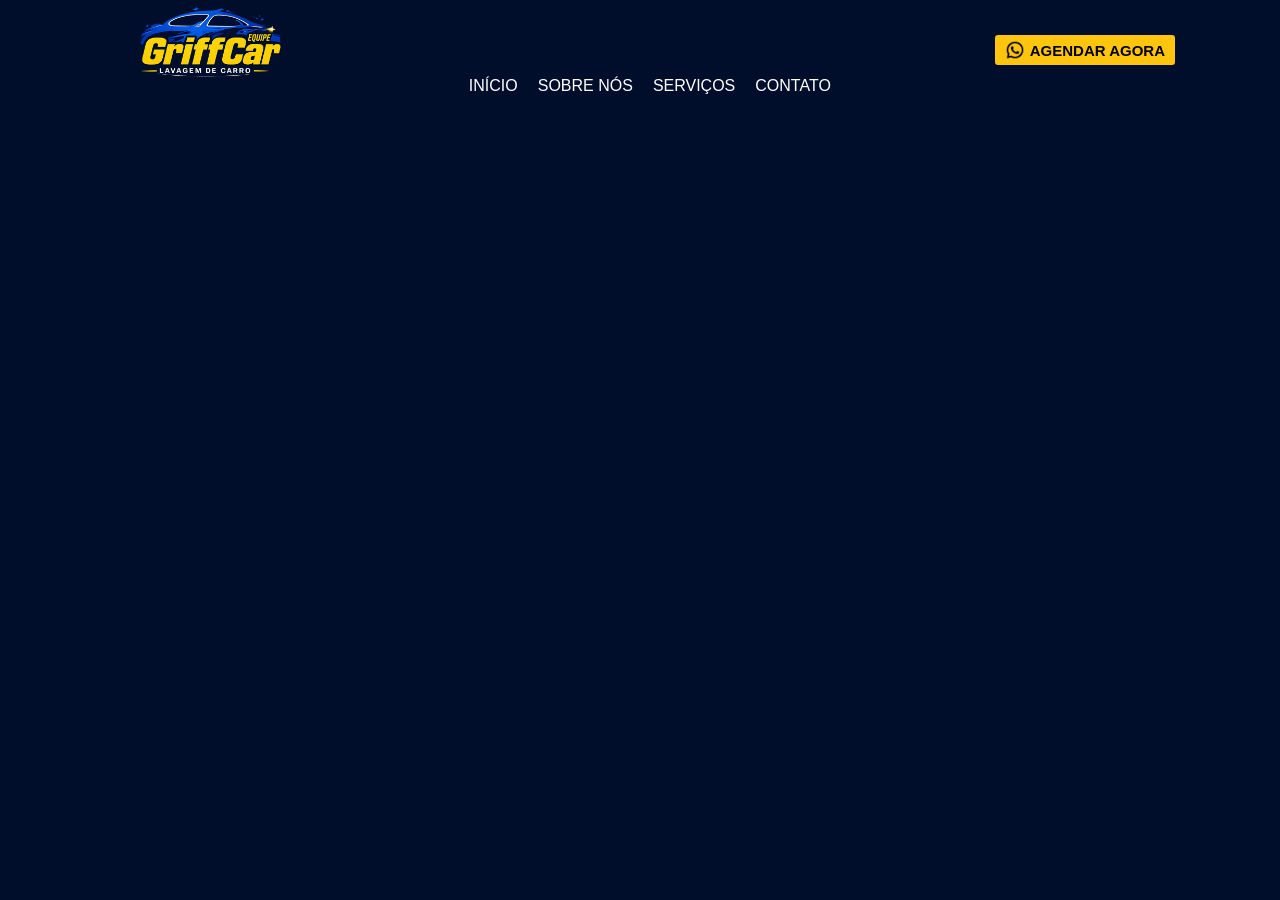
==== Lavagem/index.html @ ebdf70cd "feat: adiciona estrutura inicial de pastas e marcação do header" ====
<!DOCTYPE html>
<html lang="pt-BR">
<head>
    <meta charset="UTF-8">
    <meta name="viewport" content="width=device-width, initial-scale=1.0">
    <link rel="stylesheet" href="./css/main.css">
    <title>GriffCar</title>
</head>
<body>
    <div class="container">
        <header>
            <div id="logo"><img src="./assets/images/logo.png" alt="logo empresa"></div>

            <nav class="navegacao">
                <a href="#">INÍCIO</a>
                <a href="#">SOBRE NÓS</a>
                <a href="#servicos">SERVIÇOS</a>
                <a href="#">CONTATO</a>
            </nav>
            <a href="https://wa.me/5551993539161" target="_blank" class="botao-agenda">
                <img src="./assets/icons/iconWpp.png" alt="icon WhatsApp">
                <p><b>AGENDAR AGORA</b></p>
            </a>

        </header>
        </header>
    </div>
    
</body>
</html>
---- Lavagem/css/main.css ----
* {
    padding: 0;
    margin: 0;
    box-sizing: border-box;
}

body {
    background-color: #000E2C;
    margin: 0;
}

.container{
    max-width: 1100px;
    margin: 0 auto;
}

nav, button{
    font-family: "Montserrat", sans-serif;
}

p{
    font-family: "Poppins", sans-serif;
}

/* header */
header {
    display: flex;
    justify-content: space-between;
    align-items: center;
    padding: 0 15px;
    background-color: #000E2C;
    height: 100px;
}

header img{
    width: 100%;
}

header #logo{
    max-width: 200px;
}

header .navegacao a{
    text-decoration: none;
    color: white;
    padding: 5px;
}

header .navegacao{
    display: flex;
    align-items: end;
    height: 100%;
    gap: 10px;
}


header .navegacao a:hover{
    color:#ffffff;
    transform: scale(105%);
    background-color:#fdc50e;
    border-radius: 3px 3px 0 0;
}

header .navegacao{
    display: flex;
    align-items: end;
    height: 100%;
    gap: 10px;
}

.botao-agenda{
    max-width: 200px;
    text-decoration: none;
    color: #000000;
    display: flex;
    align-items: center;
    justify-content: space-between;
    gap: 5px;
    background-color: #fdc50e;
    border-radius: 3px;
    padding: 5px 10px;
    font-size: 15px;
}

.botao-agenda img{
    width: 20px;
}
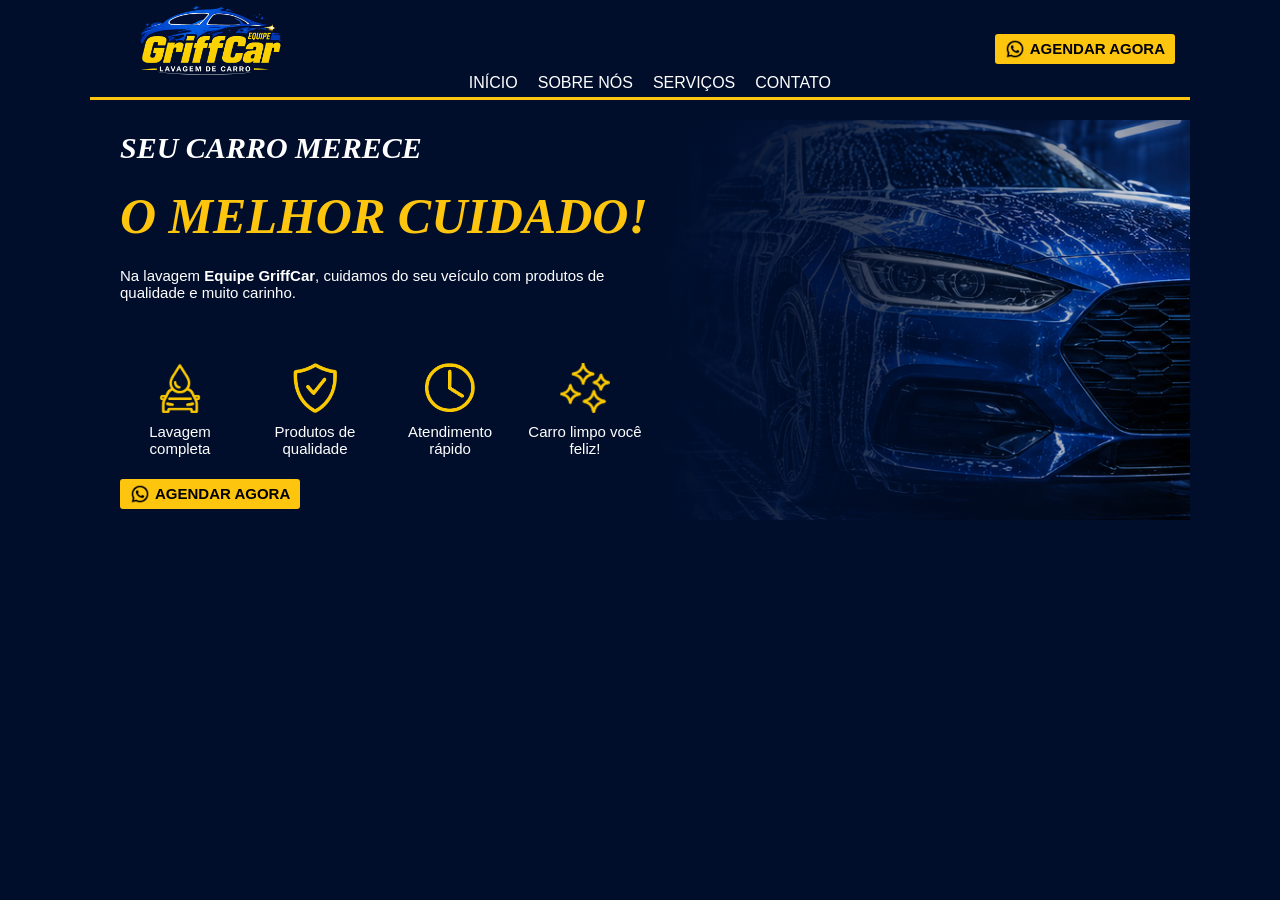
==== commit 4f635bcd: "feat: ajuste do header e inicio da  seção principal section first" ====
--- a/Lavagem/index.html
+++ b/Lavagem/index.html
@@ -1,16 +1,20 @@
 <!DOCTYPE html>
 <html lang="pt-BR">
+
 <head>
     <meta charset="UTF-8">
     <meta name="viewport" content="width=device-width, initial-scale=1.0">
     <link rel="stylesheet" href="./css/main.css">
     <title>GriffCar</title>
 </head>
+
 <body>
     <div class="container">
         <header>
             <div id="logo"><img src="./assets/images/logo.png" alt="logo empresa"></div>
-
+            <div class="menu-toggle">
+                ☰
+            </div>
             <nav class="navegacao">
                 <a href="#">INÍCIO</a>
                 <a href="#">SOBRE NÓS</a>
@@ -21,10 +25,46 @@
                 <img src="./assets/icons/iconWpp.png" alt="icon WhatsApp">
                 <p><b>AGENDAR AGORA</b></p>
             </a>
+        </header>
+        <main>
+            <section id="first">
+                <div id="titulo">
+                    <h1><i>Seu carro merece</i></h1>
+                    <h2><i>o melhor cuidado!</i></h2>
+                    <p>Na lavagem <b>Equipe GriffCar</b>, cuidamos do seu veículo com produtos de qualidade e muito
+                        carinho.
+                    </p>
+                    <br>
+                    <ul>
+                        <li>
+                            <img src="./assets/images/pingo.png" alt="Limpeza">
+                            <p>Lavagem completa</p>
+                        </li>
+                        <li>
+                            <img src="./assets/images/seguranca.png" alt="Qualidade">
+                            <p>Produtos de qualidade</p>
+                        </li>
+                        <li>
+                            <img src="./assets/images/tempo.png" alt="Eficiencia">
+                            <p>Atendimento rápido</p>
+                        </li>
+                        <li>
+                            <img src="./assets/images/estrelas.png" alt="">
+                            <p>Carro limpo você feliz!</p>
+                        </li>
+                    </ul>
+                    <a href="https://wa.me/5551993539161" target="_blank" class="botao-agenda">
+                        <img src="./assets/icons/iconWpp.png" alt="icon WhatsApp">
+                        <p><b>AGENDAR AGORA</b></p>
+                    </a>
+                </div>
+                <div id="carro">
+                    <!-- imagem carro via css -->
+                </div>
+            </section>
+        </main>
+    </div>
 
-        </header>
-        </header>
-    </div>
-    
 </body>
+
 </html>
--- a/Lavagem/css/main.css
+++ b/Lavagem/css/main.css
@@ -9,16 +9,17 @@
     margin: 0;
 }
 
-.container{
+.container {
     max-width: 1100px;
     margin: 0 auto;
 }
 
-nav, button{
+nav,
+button {
     font-family: "Montserrat", sans-serif;
 }
 
-p{
+p {
     font-family: "Poppins", sans-serif;
 }
 
@@ -30,23 +31,24 @@
     padding: 0 15px;
     background-color: #000E2C;
     height: 100px;
-}
-
-header img{
+    border-bottom: solid 3px #fdc50e;
+}
+
+header img {
     width: 100%;
 }
 
-header #logo{
+header #logo {
     max-width: 200px;
 }
 
-header .navegacao a{
+header .navegacao a {
     text-decoration: none;
-    color: white;
+    color: #fff;
     padding: 5px;
 }
 
-header .navegacao{
+header .navegacao {
     display: flex;
     align-items: end;
     height: 100%;
@@ -54,21 +56,21 @@
 }
 
 
-header .navegacao a:hover{
-    color:#ffffff;
+header .navegacao a:hover {
+    color: #ffffff;
     transform: scale(105%);
-    background-color:#fdc50e;
+    background-color: #fdc50e;
     border-radius: 3px 3px 0 0;
 }
 
-header .navegacao{
+header .navegacao {
     display: flex;
     align-items: end;
     height: 100%;
     gap: 10px;
 }
 
-.botao-agenda{
+.botao-agenda {
     max-width: 200px;
     text-decoration: none;
     color: #000000;
@@ -82,6 +84,153 @@
     font-size: 15px;
 }
 
-.botao-agenda img{
+.botao-agenda img {
     width: 20px;
+}
+
+.menu-toggle {
+    display: none;
+    font-size: 35px;
+    color: #fff;
+    cursor: pointer;
+
+    text-align: center;
+}
+
+main #first {
+    margin-top: 20px;
+    display: flex;
+    color: #ffffff;
+    font-size: 15px;
+    margin-left: 30px;
+}
+
+main #first #titulo {
+    width: 50%;
+    display: flex;
+    flex-direction: column;
+    justify-content: space-around;
+    align-items: flex-start;
+}
+
+main #first #titulo h1 {
+    text-transform: uppercase;
+
+    font-size: 30px;
+}
+
+main #first #titulo h2 {
+    text-transform: uppercase;
+    font-size: 50px;
+    color: #fdc50e;
+}
+
+main #first #titulo ul img {
+    max-height: 50px;
+}
+
+main #first #titulo ul {
+    display: flex;
+    justify-content: space-between;
+    flex-wrap: wrap;
+    gap: 15px;
+
+    list-style: none;
+    padding: 0;
+}
+
+main #first #titulo ul li {
+    display: flex;
+    align-items: center;
+    flex-direction: column;
+    gap: 10px;
+}
+
+main #first #titulo ul img {
+    width: 50px;
+    height: 50px;
+    object-fit: contain;
+}
+
+main #first #titulo ul li p {
+    width: 120px;
+    text-align: center;
+}
+
+main #first #carro {
+    width: 50%;
+    min-height: 400px;
+    background:
+        linear-gradient(to right,
+            rgba(0, 14, 44, 1) 0%,
+            rgba(0, 14, 44, .8) 40%,
+            rgba(0, 14, 44, 0) 100%),
+        url("../assets/images/carro.png");
+
+    background-size: cover;
+    background-position: center;
+    background-repeat: no-repeat;
+}
+
+
+
+@media (max-width: 768px) {
+
+    header {
+        height: auto;
+        padding: 15px;
+        display: flex;
+        flex-direction: row;
+        justify-content: space-between;
+        align-items: center;
+    }
+
+    /* Esconde o botão do WhatsApp */
+    .botao-agenda {
+        display: none;
+    }
+
+    /* Mostra o ícone do menu */
+    .menu-toggle {
+        display: block;
+        font-size: 35px;
+        color: #fff;
+        cursor: pointer;
+    }
+
+    /* Esconde o menu inicialmente */
+    header .navegacao {
+        display: none;
+    }
+
+
+    .navegacao.ativo {
+        display: flex;
+        flex-direction: column;
+        width: 100%;
+        margin-top: 15px;
+        gap: 15px;
+    }
+
+    main #first {
+        flex-direction: column;
+    }
+
+    main #first #titulo,
+    main #first #carro {
+        width: 100%;
+    }
+
+    main #first #titulo {
+        align-items: center;
+        text-align: center;
+    }
+
+    main #first #titulo h1 {
+        font-size: 24px;
+    }
+
+    main #first #titulo h2 {
+        font-size: 38px;
+    }
 }
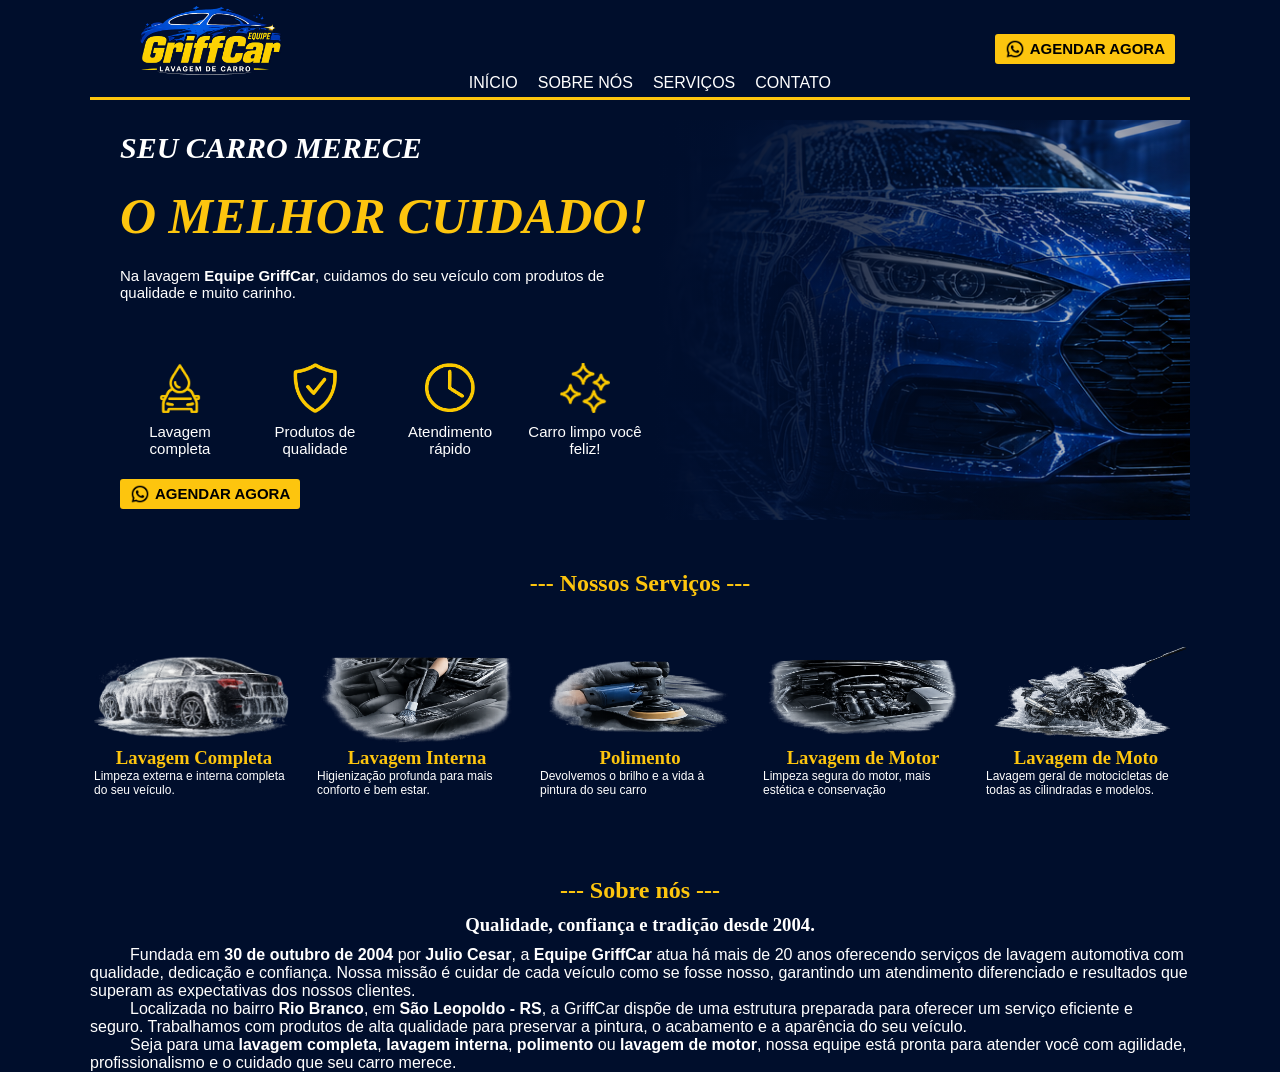
==== commit 0d134d2d: "feat: adiciona segunda seção e ajustes de responsividade" ====
--- a/Lavagem/index.html
+++ b/Lavagem/index.html
@@ -62,6 +62,66 @@
                     <!-- imagem carro via css -->
                 </div>
             </section>
+            <section id="second">
+                <div id="servicos">
+                    <h2>--- Nossos Serviços ---</h2>
+
+                    <ul>
+                        <li>
+                            <img src="./assets/images/lavagemCarro.png" alt="Lavando Carro">
+                            <h3>Lavagem Completa</h3>
+                            <p>Limpeza externa e interna completa do seu veículo.</p>
+                        </li>
+                        <li>
+                            <img src="./assets/images/interna.png" alt="Limpeza Interna">
+                            <h3>Lavagem Interna</h3>
+                            <p>Higienização profunda para mais conforto e bem estar.</p>
+                        </li>
+                        <li>
+                            <img src="./assets/images/polimento.png" alt="Ferramenta polindo lataria">
+                            <h3>Polimento</h3>
+                            <p>Devolvemos o brilho e a vida à pintura do seu carro</p>
+
+                        </li>
+                        <li>
+                            <img src="./assets/images/motor.png" alt="Motor limpo">
+                            <h3>Lavagem de Motor</h3>
+                            <p>Limpeza segura do motor, mais estética e conservação</p>
+
+                        </li>
+                        <li>
+                            <img src="./assets/images/motocicleta.png" alt="Lavado motocicleta">
+                            <h3>Lavagem de Moto</h3>
+                            <p>Lavagem geral de motocicletas de todas as cilindradas e modelos.</p>
+                        </li>
+                    </ul>
+                </div>
+                 <div id="sobre__nos">
+                    <h2>--- Sobre nós ---</h2>
+                    <h3>Qualidade, confiança e tradição desde 2004.</h3>
+                    <p>
+                        Fundada em <strong>30 de outubro de 2004</strong> por <strong>Julio Cesar</strong>, a
+                        <strong>Equipe GriffCar</strong> atua há mais de 20 anos oferecendo serviços de lavagem
+                        automotiva com qualidade, dedicação e confiança. Nossa missão é cuidar de cada veículo como se
+                        fosse nosso, garantindo um atendimento diferenciado e resultados que superam as expectativas dos
+                        nossos clientes.
+                    </p>
+
+                    <p>
+                        Localizada no bairro <strong>Rio Branco</strong>, em <strong>São Leopoldo - RS</strong>, a
+                        GriffCar dispõe de uma estrutura preparada para oferecer um serviço eficiente e seguro.
+                        Trabalhamos com produtos de alta qualidade para preservar a pintura, o acabamento e a aparência
+                        do seu veículo.
+                    </p>
+
+                    <p>
+                        Seja para uma <strong>lavagem completa</strong>, <strong>lavagem interna</strong>,
+                        <strong>polimento</strong> ou <strong>lavagem de motor</strong>, nossa equipe está pronta para
+                        atender você com agilidade, profissionalismo e o cuidado que seu carro merece.
+                    </p>
+
+                </div>
+            </section>
         </main>
     </div>
 
--- a/Lavagem/css/main.css
+++ b/Lavagem/css/main.css
@@ -173,6 +173,71 @@
 }
 
 
+/* main - id second 1ª parte */
+main #second #servicos ul{
+    
+    list-style: none;
+    display: flex;
+    justify-content: space-around;
+    flex-wrap: wrap;
+    gap: 15px;
+}
+main #second #servicos ul li{
+    display: flex;
+    flex-direction: column;
+}
+main #second #servicos h2{
+    margin-top: 50px;
+    margin-bottom: 50px;
+    text-align: center;
+    color: #fdc50e;
+}
+main #second #servicos h3{
+    text-align: center;
+    color: #fdc50e;
+}
+main #second #servicos p{
+    color: #fff;
+}
+main #second #servicos ul li{
+    width: 200px;
+}
+main #second #servicos ul p{
+    font-size: 12px;
+    
+}
+main #second #servicos img{
+    height: 100px;
+}
+#servicos li:hover{
+    transform: scale(1.1);
+
+}
+
+/* sobre nos */
+main #second #sobre__nos{
+    padding-top: 30px;
+    
+}
+
+main #second #sobre__nos h2 {
+    margin-top: 50px;
+    text-align: center;
+    color: #fdc50e;
+}
+
+main #second #sobre__nos p{
+    text-indent: 40px;
+    color: #fff;
+}
+main #second #sobre__nos h3{
+    text-align: center;
+    color: #fff;
+    margin: 10px 0;
+}
+
+
+
 
 @media (max-width: 768px) {
 
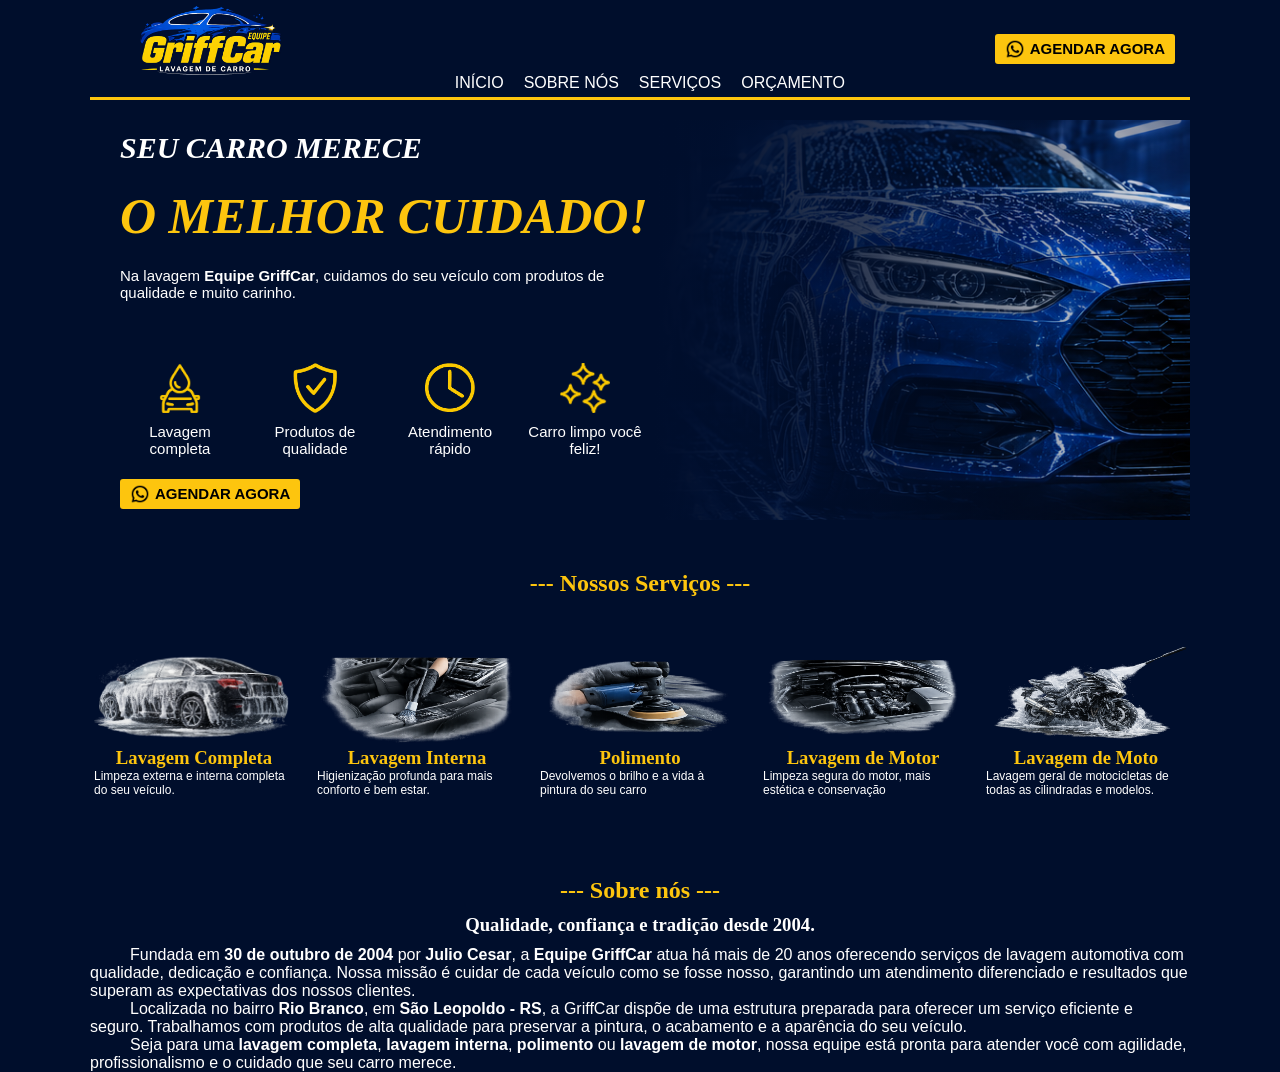
==== commit 5403b87c: "feat: inicia seção de orçamento com estrutura e estilos" ====
--- a/Lavagem/index.html
+++ b/Lavagem/index.html
@@ -17,9 +17,9 @@
             </div>
             <nav class="navegacao">
                 <a href="#">INÍCIO</a>
-                <a href="#">SOBRE NÓS</a>
+                <a href="#sobre__nos">SOBRE NÓS</a>
                 <a href="#servicos">SERVIÇOS</a>
-                <a href="#">CONTATO</a>
+                <a href="./pages/orcamento.html">ORÇAMENTO</a>
             </nav>
             <a href="https://wa.me/5551993539161" target="_blank" class="botao-agenda">
                 <img src="./assets/icons/iconWpp.png" alt="icon WhatsApp">
--- a/Lavagem/css/main.css
+++ b/Lavagem/css/main.css
@@ -14,8 +14,7 @@
     margin: 0 auto;
 }
 
-nav,
-button {
+nav, button {
     font-family: "Montserrat", sans-serif;
 }
 
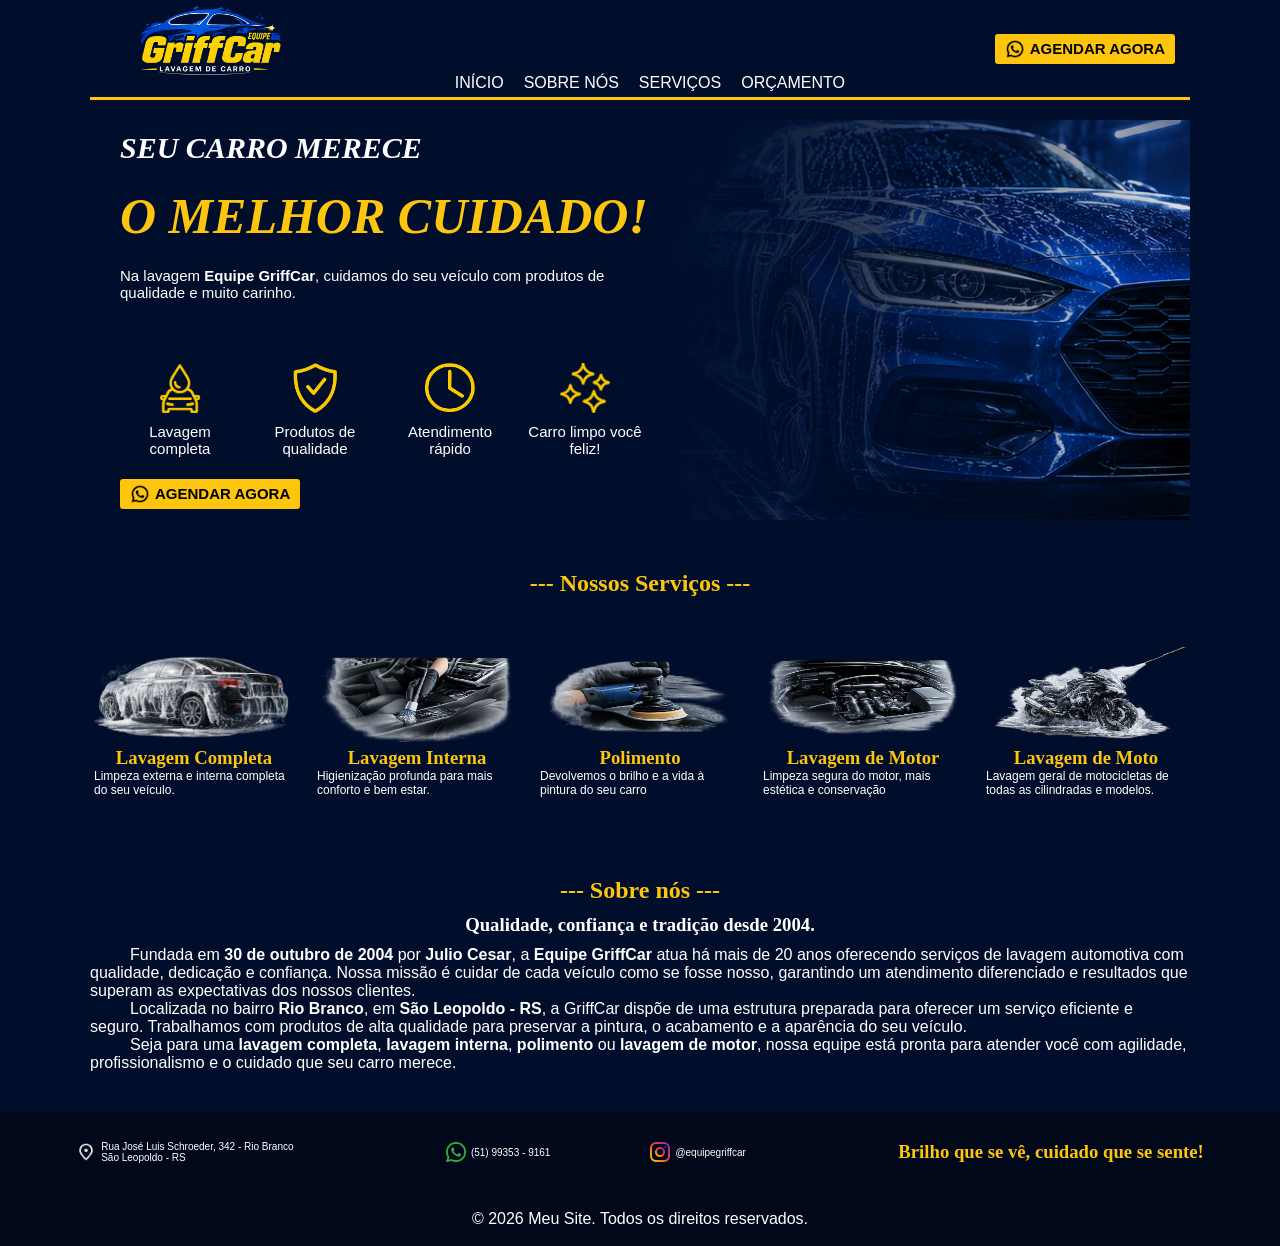
==== commit d1a0cbe5: "feat: adiciona footer e estilos nas duas páginas" ====
--- a/Lavagem/index.html
+++ b/Lavagem/index.html
@@ -96,7 +96,7 @@
                         </li>
                     </ul>
                 </div>
-                 <div id="sobre__nos">
+                <div id="sobre__nos">
                     <h2>--- Sobre nós ---</h2>
                     <h3>Qualidade, confiança e tradição desde 2004.</h3>
                     <p>
@@ -122,8 +122,39 @@
 
                 </div>
             </section>
-        </main>
-    </div>
+        </div>
+        <footer>
+            <div id="superior">
+                <div>
+                    <img src="./assets/icons/localização.png" alt="local">
+                    <p>Rua José Luis Schroeder, 342 - Rio Branco <br>São Leopoldo - RS</p>
+                </div>
+                <div id="juntas">
+                    <div>
+                        <a href="https://wa.me/5551993539161">
+                            <img src="./assets/icons/whatsappFooter.png" alt="icone WhatsApp">
+                            <p>(51) 99353 - 9161</p>
+                        </a>
+                    </div>
+                    <div>
+                        <a href="#">
+                            <img src="./assets/icons/instagram.png" alt="icone instagram">
+                            <p>@equipegriffcar</p>
+                        </a>
+                    </div>
+
+                </div>
+                <div>
+                    <h3>Brilho que se vê, cuidado que se sente!</h3>
+                </div>
+
+
+            </div>
+            <span>
+                <p>&copy; 2026 Meu Site. Todos os direitos reservados.</p>
+            </span>
+        </footer>
+    </main>
 
 </body>
 
--- a/Lavagem/css/main.css
+++ b/Lavagem/css/main.css
@@ -235,6 +235,55 @@
     margin: 10px 0;
 }
 
+/* Footer */
+
+footer{
+    margin-top: 40px;
+    background-color: #00081A;
+    color: #fff;
+}
+footer a{
+    text-decoration: none;
+    display: flex;
+    align-items: center;
+   
+}
+
+footer #superior{
+    display: flex;
+    flex-direction: row;
+    justify-content: space-around;
+    height: 80px;
+}
+footer #superior div{
+    max-width: 1100px;
+    display: flex;
+    align-items: center; 
+}
+footer #juntas{
+    gap: 100px;
+}
+footer #juntas div:hover{
+    transform: scale(1.05);
+}
+
+footer div p{
+    font-size: 10px;
+    color: #fff;
+    
+}
+footer div h3{
+    color: #fdc50e;
+}
+footer img{
+    height: 20px;
+    margin-right: 5px;
+}
+footer span{
+    text-align: center;
+    margin: 20px;
+}
+
 
 
 
@@ -297,4 +346,14 @@
     main #first #titulo h2 {
         font-size: 38px;
     }
+
+    footer{
+        padding-top: 20px;
+    }
+    footer #superior{
+        display: flex;
+        flex-direction: column;
+        align-items: center;
+    }
+    
 }
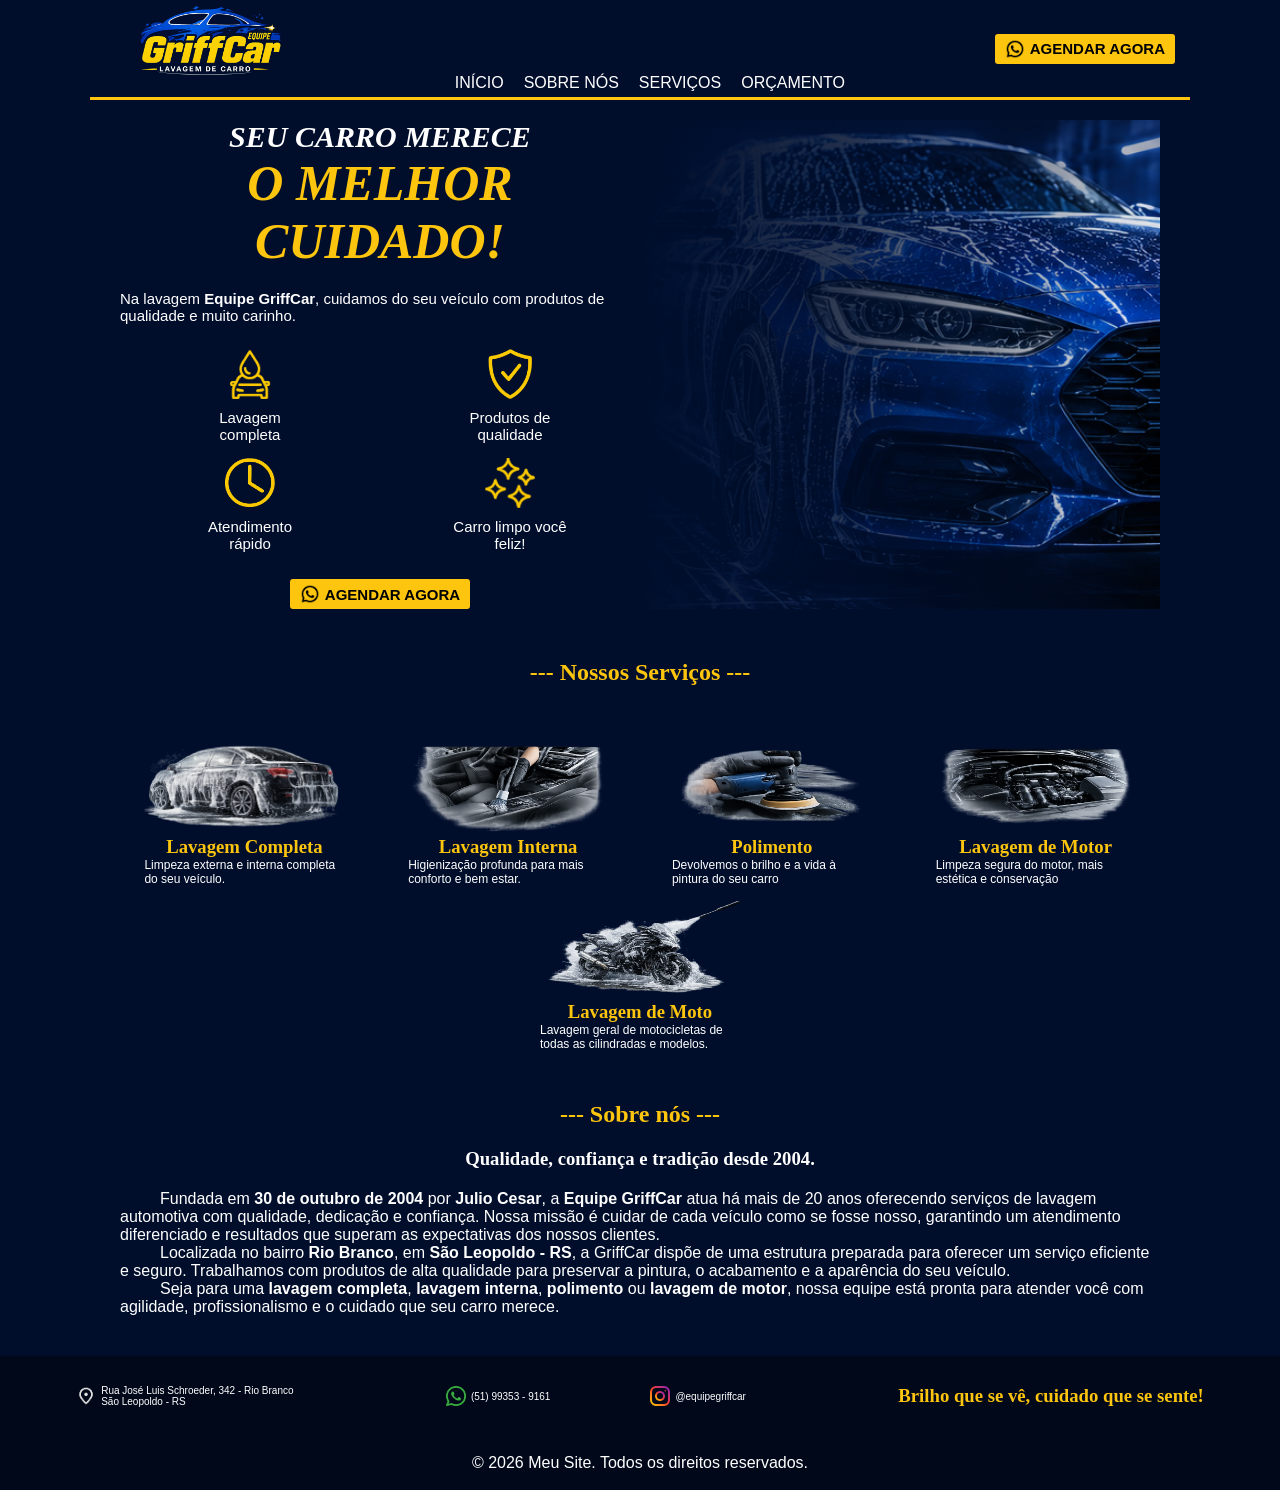
==== commit 523c647c: "feat: cria arquivo menu.js e implementa menu hambúrguer" ====
--- a/Lavagem/index.html
+++ b/Lavagem/index.html
@@ -12,10 +12,10 @@
     <div class="container">
         <header>
             <div id="logo"><img src="./assets/images/logo.png" alt="logo empresa"></div>
-            <div class="menu-toggle">
+            <div id="menu" class="menu-toggle" onclick="clickMenu()">
                 ☰
             </div>
-            <nav class="navegacao">
+            <nav id="itens" class="navegacao">
                 <a href="#">INÍCIO</a>
                 <a href="#sobre__nos">SOBRE NÓS</a>
                 <a href="#servicos">SERVIÇOS</a>
@@ -122,40 +122,37 @@
 
                 </div>
             </section>
-        </div>
-        <footer>
-            <div id="superior">
+        </main>
+    </div>
+    <footer>
+        <div id="superior">
+            <div>
+                <img src="./assets/icons/localização.png" alt="local">
+                <p>Rua José Luis Schroeder, 342 - Rio Branco <br>São Leopoldo - RS</p>
+            </div>
+            <div id="juntas">
                 <div>
-                    <img src="./assets/icons/localização.png" alt="local">
-                    <p>Rua José Luis Schroeder, 342 - Rio Branco <br>São Leopoldo - RS</p>
-                </div>
-                <div id="juntas">
-                    <div>
-                        <a href="https://wa.me/5551993539161">
-                            <img src="./assets/icons/whatsappFooter.png" alt="icone WhatsApp">
-                            <p>(51) 99353 - 9161</p>
-                        </a>
-                    </div>
-                    <div>
-                        <a href="#">
-                            <img src="./assets/icons/instagram.png" alt="icone instagram">
-                            <p>@equipegriffcar</p>
-                        </a>
-                    </div>
-
+                    <a href="https://wa.me/5551993539161">
+                        <img src="./assets/icons/whatsappFooter.png" alt="icone WhatsApp">
+                        <p>(51) 99353 - 9161</p>
+                    </a>
                 </div>
                 <div>
-                    <h3>Brilho que se vê, cuidado que se sente!</h3>
+                    <a href="#">
+                        <img src="./assets/icons/instagram.png" alt="icone instagram">
+                        <p>@equipegriffcar</p>
+                    </a>
                 </div>
-
-
             </div>
-            <span>
-                <p>&copy; 2026 Meu Site. Todos os direitos reservados.</p>
-            </span>
-        </footer>
-    </main>
-
+            <div>
+                <h3>Brilho que se vê, cuidado que se sente!</h3>
+            </div>
+        </div>
+        <span>
+            <p>&copy; 2026 Meu Site. Todos os direitos reservados.</p>
+        </span>
+    </footer>
+    <script src="./js/menu.js"></script>
 </body>
 
 </html>
--- a/Lavagem/css/main.css
+++ b/Lavagem/css/main.css
@@ -96,12 +96,14 @@
     text-align: center;
 }
 
+main{
+    margin: 0 30px;
+}
 main #first {
     margin-top: 20px;
     display: flex;
     color: #ffffff;
     font-size: 15px;
-    margin-left: 30px;
 }
 
 main #first #titulo {
@@ -114,14 +116,19 @@
 
 main #first #titulo h1 {
     text-transform: uppercase;
-
     font-size: 30px;
+    text-align: center;
+    width: 100%;
 }
 
 main #first #titulo h2 {
     text-transform: uppercase;
     font-size: 50px;
     color: #fdc50e;
+    align-items: center;
+    text-align: center;
+    margin-bottom: 20px;
+
 }
 
 main #first #titulo ul img {
@@ -132,8 +139,6 @@
     display: flex;
     justify-content: space-between;
     flex-wrap: wrap;
-    gap: 15px;
-
     list-style: none;
     padding: 0;
 }
@@ -143,6 +148,8 @@
     align-items: center;
     flex-direction: column;
     gap: 10px;
+    width: calc(50% - 15px); 
+    margin: 7.5px; 
 }
 
 main #first #titulo ul img {
@@ -154,6 +161,11 @@
 main #first #titulo ul li p {
     width: 120px;
     text-align: center;
+}
+
+main #first .botao-agenda{
+
+    margin: 20px auto 0px auto;
 }
 
 main #first #carro {
@@ -214,11 +226,6 @@
 }
 
 /* sobre nos */
-main #second #sobre__nos{
-    padding-top: 30px;
-    
-}
-
 main #second #sobre__nos h2 {
     margin-top: 50px;
     text-align: center;
@@ -232,7 +239,7 @@
 main #second #sobre__nos h3{
     text-align: center;
     color: #fff;
-    margin: 10px 0;
+    margin: 20px 0;
 }
 
 /* Footer */
@@ -346,6 +353,11 @@
     main #first #titulo h2 {
         font-size: 38px;
     }
+    main #first .botao-agenda{
+        display: flex;
+        margin-bottom: 20px;
+        
+    }
 
     footer{
         padding-top: 20px;
